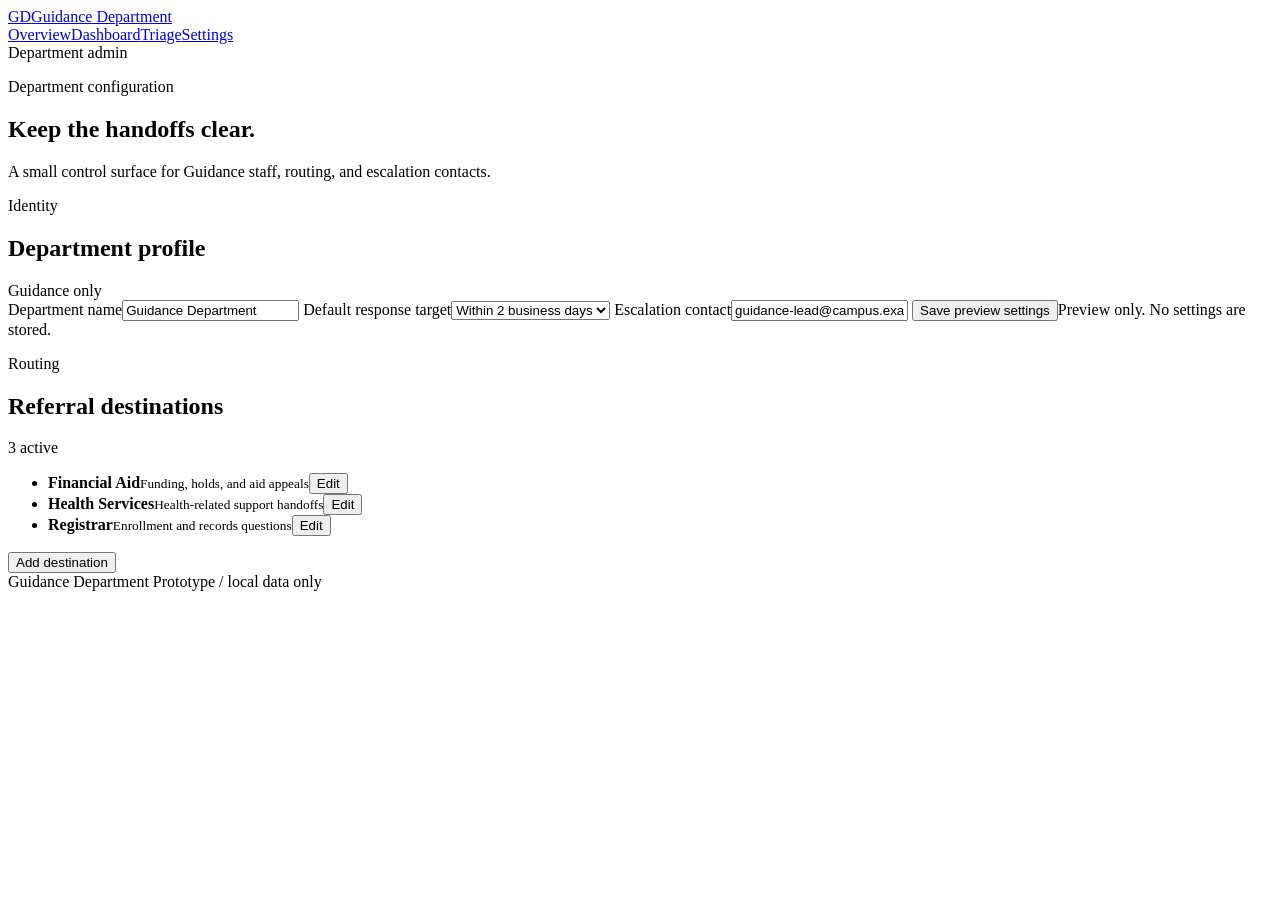
==== Departments/GuidanceDepartment/GuidanceDepartmentMain/wwwroot/admin.html @ 967bb5fb "RepoCreation" ====
<!doctype html>
<html lang="en">
<head>
  <meta charset="utf-8">
  <meta name="viewport" content="width=device-width, initial-scale=1">
  <title>Department settings | Guidance</title>
  <link rel="stylesheet" href="/styles.css">
</head>
<body data-page="admin">
  <header class="topbar">
    <a class="brand" href="/"><span class="brand-mark">GD</span><span>Guidance Department</span></a>
    <nav class="menu" aria-label="Primary navigation"><a href="/">Overview</a><a href="/dashboard.html">Dashboard</a><a href="/triage.html">Triage</a><a class="active" href="/admin.html">Settings</a></nav>
    <span class="role-chip">Department admin</span>
  </header>
  <main>
    <section class="intro compact-intro"><p class="eyebrow">Department configuration</p><h1>Keep the handoffs clear.</h1><p class="lede">A small control surface for Guidance staff, routing, and escalation contacts.</p></section>
    <section class="settings-layout">
      <form class="surface-form settings-form" data-settings-form>
        <div class="panel-heading"><div><p class="eyebrow">Identity</p><h2>Department profile</h2></div><span class="secure-badge">Guidance only</span></div>
        <label>Department name<input value="Guidance Department"></label>
        <label>Default response target<select><option>Within 2 business days</option><option>Within 1 business day</option><option>Same day</option></select></label>
        <label>Escalation contact<input value="guidance-lead@campus.example"></label>
        <button class="primary" type="submit">Save preview settings</button><span class="muted" data-form-status>Preview only. No settings are stored.</span>
      </form>
      <section class="dashboard-panel"><div class="panel-heading"><div><p class="eyebrow">Routing</p><h2>Referral destinations</h2></div><span class="section-count">3 active</span></div><ul class="settings-list"><li><span><strong>Financial Aid</strong><small>Funding, holds, and aid appeals</small></span><button class="icon-button" type="button" aria-label="Edit Financial Aid">Edit</button></li><li><span><strong>Health Services</strong><small>Health-related support handoffs</small></span><button class="icon-button" type="button" aria-label="Edit Health Services">Edit</button></li><li><span><strong>Registrar</strong><small>Enrollment and records questions</small></span><button class="icon-button" type="button" aria-label="Edit Registrar">Edit</button></li></ul><button class="secondary-button" type="button">Add destination</button></section>
    </section>
  </main>
  <footer>Guidance Department <span>Prototype / local data only</span></footer>
  <script src="/prototype.js"></script>
</body>
</html>
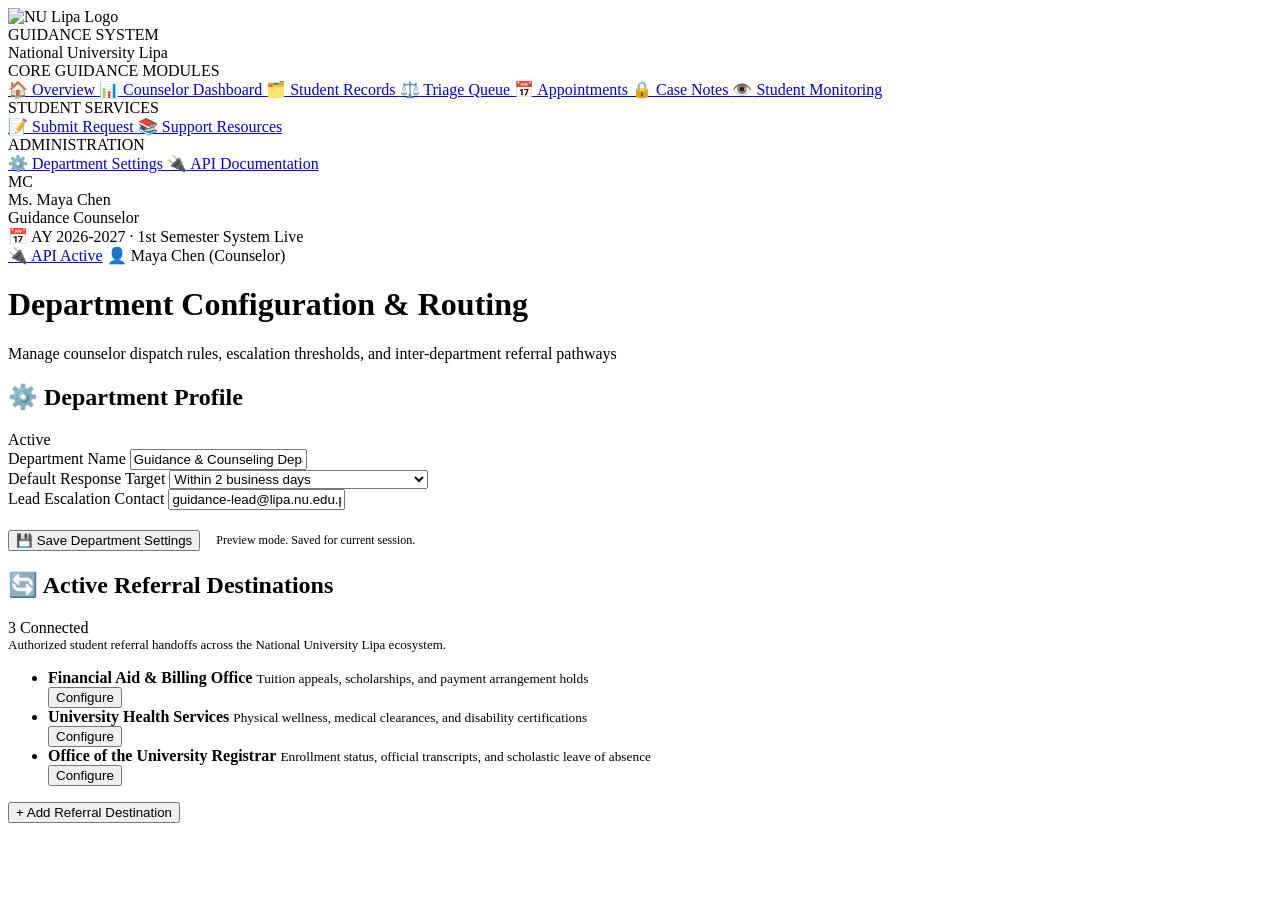
==== commit f20b72ff: "added new UI interface for guidance department" ====
--- a/Departments/GuidanceDepartment/GuidanceDepartmentMain/wwwroot/admin.html
+++ b/Departments/GuidanceDepartment/GuidanceDepartmentMain/wwwroot/admin.html
@@ -3,29 +3,166 @@
 <head>
   <meta charset="utf-8">
   <meta name="viewport" content="width=device-width, initial-scale=1">
-  <title>Department settings | Guidance</title>
+  <title>Department Settings - National University Lipa Guidance</title>
   <link rel="stylesheet" href="/styles.css">
 </head>
-<body data-page="admin">
-  <header class="topbar">
-    <a class="brand" href="/"><span class="brand-mark">GD</span><span>Guidance Department</span></a>
-    <nav class="menu" aria-label="Primary navigation"><a href="/">Overview</a><a href="/dashboard.html">Dashboard</a><a href="/triage.html">Triage</a><a class="active" href="/admin.html">Settings</a></nav>
-    <span class="role-chip">Department admin</span>
-  </header>
-  <main>
-    <section class="intro compact-intro"><p class="eyebrow">Department configuration</p><h1>Keep the handoffs clear.</h1><p class="lede">A small control surface for Guidance staff, routing, and escalation contacts.</p></section>
-    <section class="settings-layout">
-      <form class="surface-form settings-form" data-settings-form>
-        <div class="panel-heading"><div><p class="eyebrow">Identity</p><h2>Department profile</h2></div><span class="secure-badge">Guidance only</span></div>
-        <label>Department name<input value="Guidance Department"></label>
-        <label>Default response target<select><option>Within 2 business days</option><option>Within 1 business day</option><option>Same day</option></select></label>
-        <label>Escalation contact<input value="guidance-lead@campus.example"></label>
-        <button class="primary" type="submit">Save preview settings</button><span class="muted" data-form-status>Preview only. No settings are stored.</span>
-      </form>
-      <section class="dashboard-panel"><div class="panel-heading"><div><p class="eyebrow">Routing</p><h2>Referral destinations</h2></div><span class="section-count">3 active</span></div><ul class="settings-list"><li><span><strong>Financial Aid</strong><small>Funding, holds, and aid appeals</small></span><button class="icon-button" type="button" aria-label="Edit Financial Aid">Edit</button></li><li><span><strong>Health Services</strong><small>Health-related support handoffs</small></span><button class="icon-button" type="button" aria-label="Edit Health Services">Edit</button></li><li><span><strong>Registrar</strong><small>Enrollment and records questions</small></span><button class="icon-button" type="button" aria-label="Edit Registrar">Edit</button></li></ul><button class="secondary-button" type="button">Add destination</button></section>
-    </section>
-  </main>
-  <footer>Guidance Department <span>Prototype / local data only</span></footer>
+<body class="dashboard-body">
+
+  <aside class="dash-sidebar">
+    <div class="dash-brand">
+      <img src="/img/logo3.png" alt="NU Lipa Logo" class="brand-crest-img" />
+      <div class="brand-text">
+        <div class="brand-title">GUIDANCE SYSTEM</div>
+        <div class="brand-sub">National University Lipa</div>
+      </div>
+    </div>
+
+    <nav class="dash-nav">
+      <div class="nav-section-title">CORE GUIDANCE MODULES</div>
+      <a href="/index.html">
+        <span class="ic">🏠</span> Overview
+      </a>
+      <a href="/dashboard.html">
+        <span class="ic">📊</span> Counselor Dashboard
+      </a>
+      <a href="/students.html">
+        <span class="ic">🗂️</span> Student Records
+      </a>
+      <a href="/triage.html">
+        <span class="ic">⚖️</span> Triage Queue
+      </a>
+      <a href="/appointments.html">
+        <span class="ic">📅</span> Appointments
+      </a>
+      <a href="/case-notes.html">
+        <span class="ic">🔒</span> Case Notes
+      </a>
+      <a href="/monitoring.html">
+        <span class="ic">👁️</span> Student Monitoring
+      </a>
+
+      <div class="nav-section-title">STUDENT SERVICES</div>
+      <a href="/request.html">
+        <span class="ic">📝</span> Submit Request
+      </a>
+      <a href="/resources.html">
+        <span class="ic">📚</span> Support Resources
+      </a>
+
+      <div class="nav-section-title">ADMINISTRATION</div>
+      <a href="/admin.html" class="active">
+        <span class="ic">⚙️</span> Department Settings
+      </a>
+      <a href="/openapi/v1.json" target="_blank">
+        <span class="ic">🔌</span> API Documentation
+      </a>
+    </nav>
+
+    <div class="dash-sidebar-footer">
+      <div class="user-chip">
+        <div class="avatar-circle">MC</div>
+        <div class="user-info">
+          <div class="user-name">Ms. Maya Chen</div>
+          <div class="user-role">Guidance Counselor</div>
+        </div>
+      </div>
+    </div>
+  </aside>
+
+  <div class="dash-main">
+    <header class="dash-topbar">
+      <div class="topbar-left">
+        <span class="term-pill">📅 AY 2026-2027 · 1st Semester</span>
+        <span class="system-status-indicator"><span class="pulse-dot"></span> System Live</span>
+      </div>
+      <div class="dash-right">
+        <a href="/openapi/v1.json" target="_blank" class="topbar-btn" title="API Status"><span class="ic">🔌</span> API Active</a>
+        <span class="user-badge"><span class="avatar-sm">👤</span> Maya Chen (Counselor)</span>
+      </div>
+    </header>
+
+    <div class="dash-content">
+      <div class="dash-heading-row">
+        <div>
+          <h1 class="dash-heading">Department Configuration &amp; Routing</h1>
+          <p class="dash-subheading">Manage counselor dispatch rules, escalation thresholds, and inter-department referral pathways</p>
+        </div>
+      </div>
+
+      <div class="settings-layout">
+        <div class="dash-panel">
+          <div class="dash-panel-header">
+            <h2><span class="ic">⚙️</span> Department Profile</h2>
+            <span class="badge badge-active">Active</span>
+          </div>
+
+          <form class="surface-form settings-form" data-settings-form style="border:none;padding:0;box-shadow:none;">
+            <div class="form-group">
+              <label class="form-label">Department Name</label>
+              <input class="form-control" value="Guidance & Counseling Department - NU Lipa">
+            </div>
+
+            <div class="form-group">
+              <label class="form-label">Default Response Target</label>
+              <select class="form-select">
+                <option>Within 1 business day (Standard Intake)</option>
+                <option selected>Within 2 business days</option>
+                <option>Same day (Urgent Crisis)</option>
+              </select>
+            </div>
+
+            <div class="form-group">
+              <label class="form-label">Lead Escalation Contact</label>
+              <input class="form-control" value="guidance-lead@lipa.nu.edu.ph">
+            </div>
+
+            <div style="display:flex;align-items:center;gap:16px;margin-top:20px;">
+              <button class="btn-primary primary" type="submit"><span class="ic">💾</span> Save Department Settings</button>
+              <span class="muted" data-form-status style="margin:0;font-size:12px;color:var(--text-muted);">Preview mode. Saved for current session.</span>
+            </div>
+          </form>
+        </div>
+
+        <div class="dash-panel">
+          <div class="dash-panel-header">
+            <h2><span class="ic">🔄</span> Active Referral Destinations</h2>
+            <span class="section-count">3 Connected</span>
+          </div>
+
+          <p style="color:var(--text-muted);font-size:13px;margin:0 0 16px;">
+            Authorized student referral handoffs across the National University Lipa ecosystem.
+          </p>
+
+          <ul class="settings-list">
+            <li>
+              <div>
+                <strong>Financial Aid &amp; Billing Office</strong>
+                <small>Tuition appeals, scholarships, and payment arrangement holds</small>
+              </div>
+              <button class="icon-button" type="button" aria-label="Edit Financial Aid">Configure</button>
+            </li>
+            <li>
+              <div>
+                <strong>University Health Services</strong>
+                <small>Physical wellness, medical clearances, and disability certifications</small>
+              </div>
+              <button class="icon-button" type="button" aria-label="Edit Health Services">Configure</button>
+            </li>
+            <li>
+              <div>
+                <strong>Office of the University Registrar</strong>
+                <small>Enrollment status, official transcripts, and scholastic leave of absence</small>
+              </div>
+              <button class="icon-button" type="button" aria-label="Edit Registrar">Configure</button>
+            </li>
+          </ul>
+
+          <button class="btn-secondary secondary-button" type="button"><span class="ic">+</span> Add Referral Destination</button>
+        </div>
+      </div>
+    </div>
+  </div>
+
   <script src="/prototype.js"></script>
 </body>
 </html>
